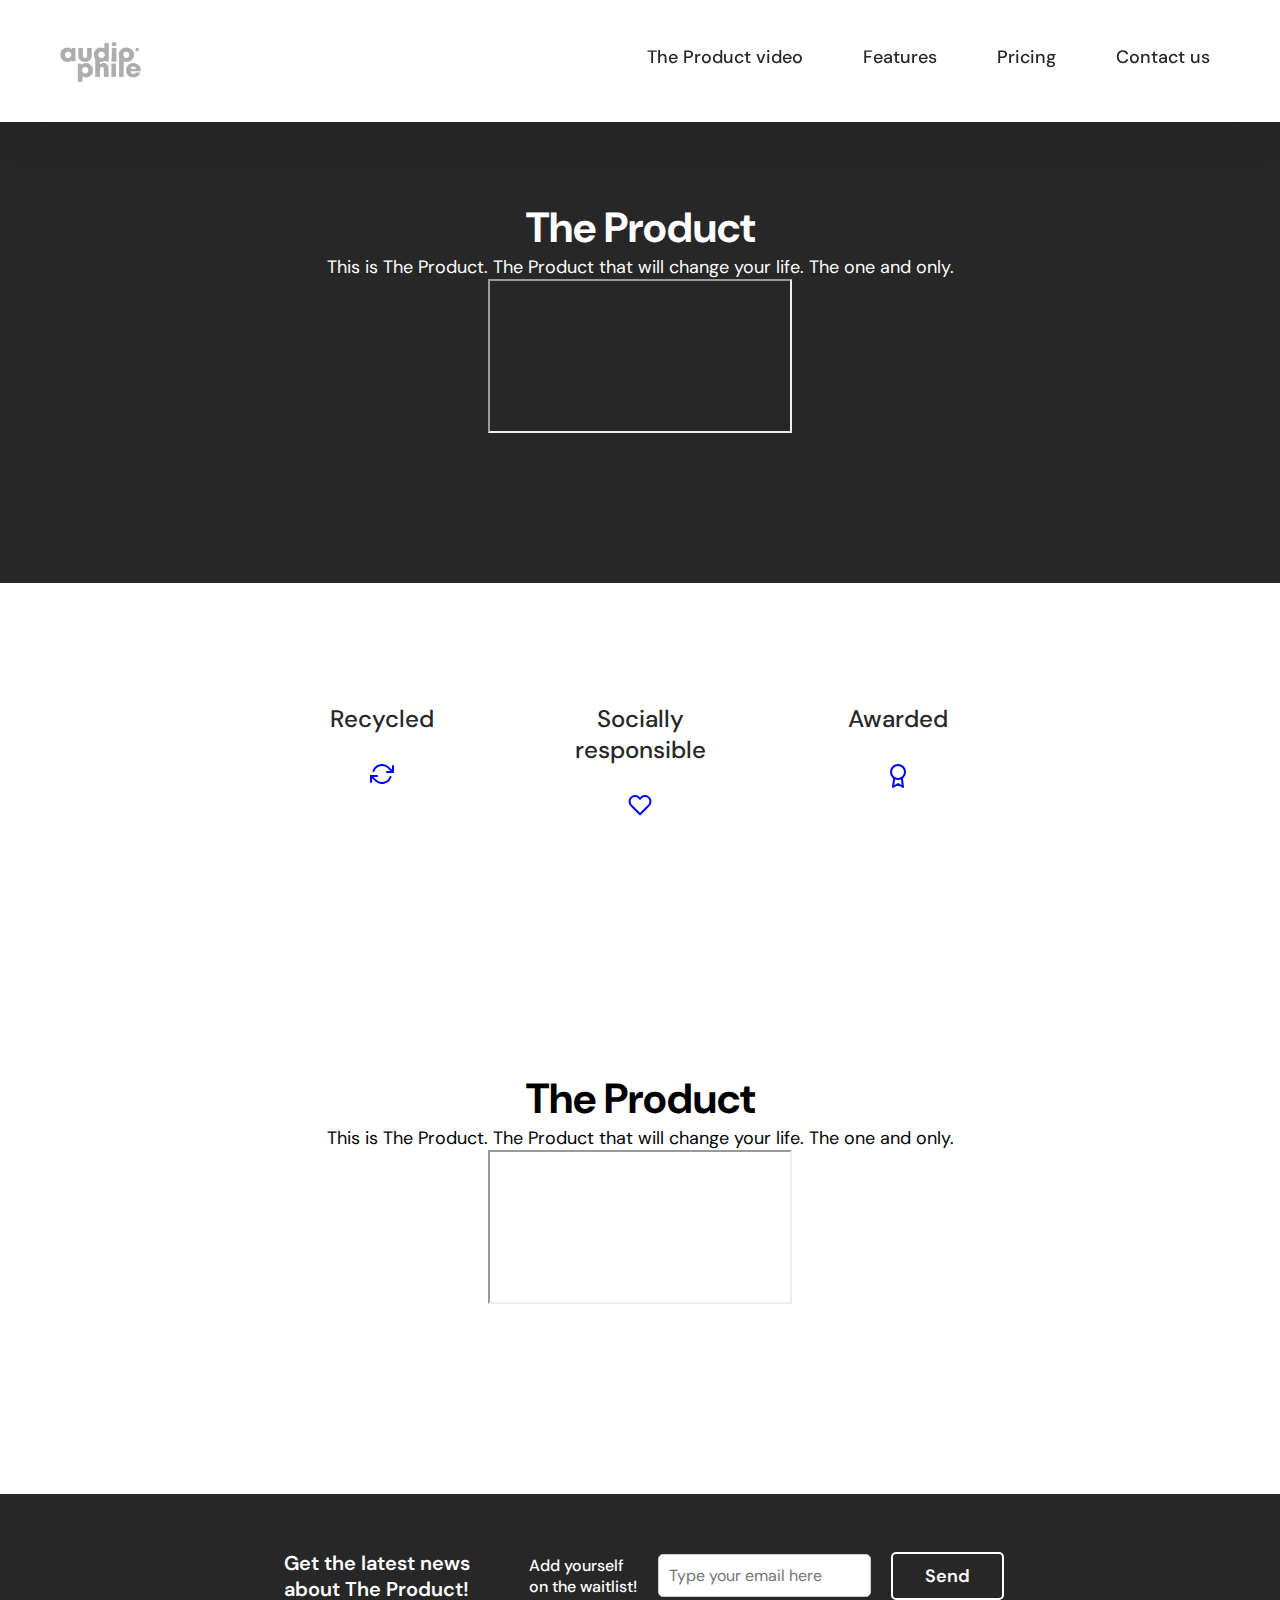
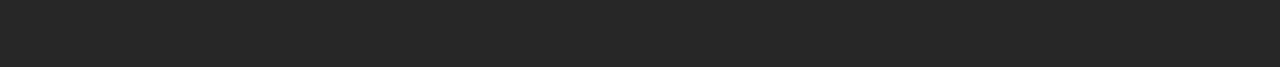
==== Product Page/index.html @ 193c6f66 "adding files" ====
<!DOCTYPE html>
<html lang="en">

<head>
    <meta charset="UTF-8">
    <meta http-equiv="X-UA-Compatible" content="IE=edge">
    <meta name="viewport" content="width=device-width, initial-scale=1.0">
    <link href="./styles.css" rel="stylesheet">
    <title>Produc Page</title>
</head>

<body>

    <div id="header">

        <div id="header-wrap">

            <img id="header-img"
                src="./assets/client-audiophile.png"
                alt="company-logo">

            <nav id="nav-bar">
                <ul id="nav-ul">
                    <li class="nav-li"><a class="nav-link" href="#productvideo">The Product video</a></li>
                    <li class="nav-li"><a class="nav-link" href="#features">Features</a></li>
                    <li class="nav-li"><a class="nav-link" href="#pricing">Pricing</a></li>
                    <li class="nav-li"><a class="nav-link" href="#contact">Contact us</a></li>
                </ul>
            </nav>

        </div>
    </div>




    <section id="productvideo">
        <h1 class="h1--center h1--top h1--light">The Product</h1>


        <p class="p--center p--light">This is The Product. The Product that will change your life. The one and only.</p>


        <iframe id="video" src="https://www.youtube.com/watch?v=cES9stPCMkU">
        </iframe>
    </section>


    <div id="content-wrapper">

        <section id="features">


            <div id="features-content">

                <div class="feature">
                    <h3 class="feature-title">Recycled</h3><svg width="24px" height="20px" viewBox="0 0 24 20"
                        version="1.1" xmlns="http://www.w3.org/2000/svg" xmlns:xlink="http://www.w3.org/1999/xlink">
                        <g id="Page-1" stroke="none" stroke-width="1" fill="none" fill-rule="evenodd"
                            stroke-linecap="round" stroke-linejoin="round">
                            <g id="refresh-cw" transform="translate(1.000000, 1.000000)" stroke="#0000FF"
                                stroke-width="2">
                                <polyline id="Path" points="22 1 22 7 16 7"></polyline>
                                <polyline id="Path" points="0 17 0 11 6 11"></polyline>
                                <path
                                    d="M2.51,6 C3.54088164,3.08681165 5.99426717,0.906218245 9.00828672,0.224258265 C12.0223063,-0.457701715 15.1754408,0.454345733 17.36,2.64 L22,7 M0,11 L4.64,15.36 C6.82455916,17.5456543 9.97769373,18.4577017 12.9917133,17.7757417 C16.0057328,17.0937818 18.4591184,14.9131883 19.49,12"
                                    id="Shape"></path>
                            </g>
                        </g>
                    </svg>
                </div>
                <div class="feature">
                    <h3 class="feature-title">Socially responsible</h3><svg width="24px" height="21px"
                        viewBox="0 0 24 21" version="1.1" xmlns="http://www.w3.org/2000/svg"
                        xmlns:xlink="http://www.w3.org/1999/xlink">

                        <g id="Page-1" stroke="none" stroke-width="1" fill="none" fill-rule="evenodd"
                            stroke-linecap="round" stroke-linejoin="round">
                            <g id="heart" transform="translate(1.000000, 0.000000)" stroke="#0000FF" stroke-width="2">
                                <path
                                    d="M19.84,2.61 C18.8084758,1.57799147 17.409138,0.998174379 15.95,0.998174379 C14.490862,0.998174379 13.0915242,1.57799147 12.06,2.61 L11,3.67 L9.94,2.61 C7.79161231,0.461612378 4.30838771,0.461612404 2.16000006,2.61000006 C0.0116124038,4.75838771 0.0116123778,8.24161231 2.16,10.39 L3.22,11.45 L11,19.23 L18.78,11.45 L19.84,10.39 C20.8720085,9.3584758 21.4518256,7.95913803 21.4518256,6.5 C21.4518256,5.04086197 20.8720085,3.6415242 19.84,2.61 Z"
                                    id="Path"></path>
                            </g>
                        </g>
                    </svg>
                </div>
                <div class="feature">
                    <h3 class="feature-title">Awarded</h3><svg width="16px" height="24px" viewBox="0 0 16 24"
                        version="1.1" xmlns="http://www.w3.org/2000/svg" xmlns:xlink="http://www.w3.org/1999/xlink">

                        <g id="Page-1" stroke="none" stroke-width="1" fill="none" fill-rule="evenodd"
                            stroke-linecap="round" stroke-linejoin="round">
                            <g id="award" transform="translate(1.000000, 1.000000)" stroke="#0000FF" stroke-width="2">
                                <circle id="Oval" cx="7" cy="7" r="7"></circle>
                                <polyline id="Path" points="3.21 12.89 2 22 7 19 12 22 10.79 12.88"></polyline>
                            </g>
                        </g>
                    </svg>
                </div>


        </section>

        <section id="productvdo">
            <h1 class="h1--center h1--top h1--light" style="color: black;">The Product</h1>
    
    
            <p class="p--center p--light" style="color: black;">This is The Product. The Product that will change your life. The one and only.</p>
    
    
            <iframe id="video" src="https://www.youtube.com/watch?v=cES9stPCMkU">
            </iframe>
        </section>

    </div>

    <footer>
        <section id="contact">

            <div class="contact-text">Get the latest news about The Product!</div>


            <div class="form-container">
                <form id="form" action="https://www.freecodecamp.com/email-submit">

                    <label class="form-label" for="email">Add yourself on the waitlist!</label>

                    <input class="input" type="email" id="email" name="email" placeholder="Type your email here"
                        required>


                    <input id="submit" type="submit" form="form" value="Send"></input>

                </form>


            </div>
        </section>
    </footer>


</body>

</html>
---- Product Page/styles.css ----
@import url('https://fonts.googleapis.com/css2?family=DM+Sans:ital,wght@0,400;0,500;0,700;1,400;1,500;1,700&display=swap');

*,
*::after,
*::before {
  margin: 0;
  padding: 0;
  box-sizing: border-box;
  scroll-behavior: smooth;
}

:root {
  --brand-color: rgb(39, 39, 39);
  --primary-text-color: black;
  --black-bg-color: black;
}

body {
  font-family: 'DM sans', sans-serif;
}


h1 {
  font-size: 42px;
}

.h1--top {
  margin-bottom: 0px;
}

.h1--light {
  color: white;
}

.h1--center {
  text-align: center;
}

h2 {
  font-size: 24px;
}

.h2--center {
  text-align: center;
}

p {
  font-size: 18px;
}

.p--light {
  color: white;
}


.p--center {
  text-align: center;
}

#header {
  position: fixed;
  width: 100%;
  height: auto;
  background-color: white;
  z-index: 1000;
  margin-top: -8px;
  box-shadow: 0px 0px 50px 5px rgba(0, 0, 0, 0.1);
}

#header-wrap {
  display: flex;
  justify-content: space-between;
  align-items: center;
  max-width: 1300px;
  margin: 0 auto;
  padding: 20px 40px 20px 40px;
}

#header-img {
  padding: 20px;
  padding-top: 30px;
  height: 90px;
  width: auto;
}

#nav-bar {
  display: flex;

}

#nav-ul {
  list-style: none;
  display: flex;

}

.nav-li {
  padding: 20px 30px 20px 30px;
}


.nav-link {
  color: var(--brand-color);
  font-size: 18px;
  font-family: 'DM Sans', sans-serif;
  font-weight: 500;
  text-decoration: none;
}

#content-wrapper {
  max-width: 800px;
  height: auto;
  padding: 40px 40px 40px 40px;
  margin: 0 auto;
  position: relative;
}

.page-spacer {
  padding: 20px;
}

.page-spacer--small {
  padding: 5px;
}

#productvideo {
  background-color: var(--brand-color);
  height: auto;
  padding: 200px 40px 150px 40px;
  margin: 0 auto;
  position: relative;
  display: flex;
  flex-direction: column;
  margin: 0 auto;

}

#productvdo {
  height: auto;
  padding: 200px 40px 150px 40px;
  margin: 0 auto;
  position: relative;
  display: flex;
  flex-direction: column;
  margin: 0 auto;
}

#video {
  margin: 0 auto;
}

#features {
  padding: 40px 0px 20px 0px;
}


#features-content {
  display: flex;
  flex-direction: row;
  justify-content: space-between;
  align-items: flex-start;
  flex-wrap: wrap;
  gap: 3rem;
}

.feature {
  text-align: center;
  color: var(--brand-color);

  flex-basis: 28.4%;
  padding: 40px 10px 30px 10px;

}

.feature-title {
  font-size: 24px;
  font-weight: 500;
  margin: 0 auto;
  text-align: center;
  padding-bottom: 30px;
}

#pricing {
  padding: 20px 0px 20px 0px;
  display: flex;
  flex-direction: column;
  margin: 0 auto;
}

#pricing-options {
  display: flex;
  flex-direction: row;
  justify-content: space-between;
  flex-wrap: wrap;

}

.pricing-content {
  display: flex;
  flex-direction: column;
  background-color: var(--brand-color);
  border: 2px solid var(--brand-color);
  color: white;
  border-radius: 5px;
  flex-basis: 28.4%;
  padding: 10px 10px 10px 10px;
  margin-bottom: 10px;

}

.price-title {
  font-size: 24px;
  font-weight: 500;
  margin: 0 auto;
  text-align: center;
  padding-top: 20px;
  padding-bottom: 10px;
}

.pricing-price {
  font-size: 22px;
  font-weight: 500;
  margin: 0 auto;
  text-align: center;
  padding-bottom: 10px;
}

.hr--price {
  width: 75%;
}

.pricing-list {
  padding: 0px 60px 0px 60px;
}

.price-feature {
  padding: 5px 0px 5px 0px;
}

footer {
  background-color: var(--brand-color);
  margin-left: -8px;
  padding: 40px 0px 50px 0px;
  margin-right: -16px;
  margin-bottom: -8px;
}

#contact {
  max-width: 800px;
  margin: 0 auto;
  display: flex;
  flex-direction: row;
  flex-wrap: wrap;
  padding-left: 40px;
  padding-right: 40px;
  justify-content: space-between;
  align-items: center;
}

.contact-text {
  color: white;
  flex-basis: 28.4%;
  font-size: 20px;
  font-weight: 600;
}

.form-container {
  display: flex;
  flex-basis: 66%;
}

#form {
  width: 100%;
  font-family: 'DM sans';
  display: flex;
  align-items: center;
  justify-content: space-between;

}

.form-label {
  color: white;
  flex-basis: 26%;
  font-size: 16px;
  font-weight: 500;
}

.input {
  flex-basis: 50%;
  padding: 10px;
  font-size: 16px;
  font-family: 'DM sans';
  border-radius: 5px;
  border: 1px solid #cccccc;
  margin: 20px;
}

#submit {
  flex-basis: 25%;
  font-family: 'DM sans';
  padding: 10px 30px 10px 30px;
  font-size: 16px;
  border-radius: 5px;
  border: 2px solid white;
  background-color: var(--brand-color);
  color: white;
  font-weight: 600;
  font-size: 18px;
}

#submit:hover {
  background-color: black;
  border-color: white;
}

/* mobile views */
@media all and (max-width:1000px) {

  #header-wrap {
    justify-content: center;
  }


  #nav-ul {
    display: none;
  }

  #features-content {

    flex-direction: column;

  }

  .feature {
    flex-basis: 200%;


  }

  #contact {
    flex-direction: column;
    align-items: stretch;
    margin: 0 auto;

  }

  .contact-text {
    margin: 0 auto;
    padding: 0px 0px 20px 0px;

  }

  #form-container {
    margin: 0 auto;
    flex-basis: 100%;
    flex-direction: column;
    justify-content: space-between;

  }

  #form {
    margin: 0 auto;
    flex-basis: 100%;
    align-items: center;
    justify-content: center;


  }

  .pricing-options {
    flex-direction: column;
    justify-content: center;

  }


  .pricing-content {
    flex-basis: 100%;
  }

  .pricing-list {
    margin: 0 auto;
  }


  #contact {
    margin: 0 auto;
    padding: 20px;
    display: flex;
    flex-direction: column;
    flex-wrap: wrap;
    justify-content: space-between;
    align-items: center;
  }

  #form {
    align-items: flex-start;

  }


  .form-label {
    font-weight: 500;
  }

  .input {
    margin-top: 0px;
    flex-basis: 60%;
  }

  #submit {
    flex-basis: 200px;
    flex-basis: 0;
  }
}

@media all and (max-width: 600px) {
  #header-wrap {
    display: flex;
    flex-direction: column;
    max-width: 1300px;
    margin: 0 auto;
    padding: 40px 40px 40px 40px;
  }

  #header-img {
    margin: 0 auto;
    max-width: 200px;
    height: auto;
  }

  #nav-ul {
    display: none;
    flex-direction: column;
    margin: 0 auto;
    text-align: center;
  }

  .form-label {
    font-size: 13px;
    font-weight: 500;
  }

}

/* end of mobile view */
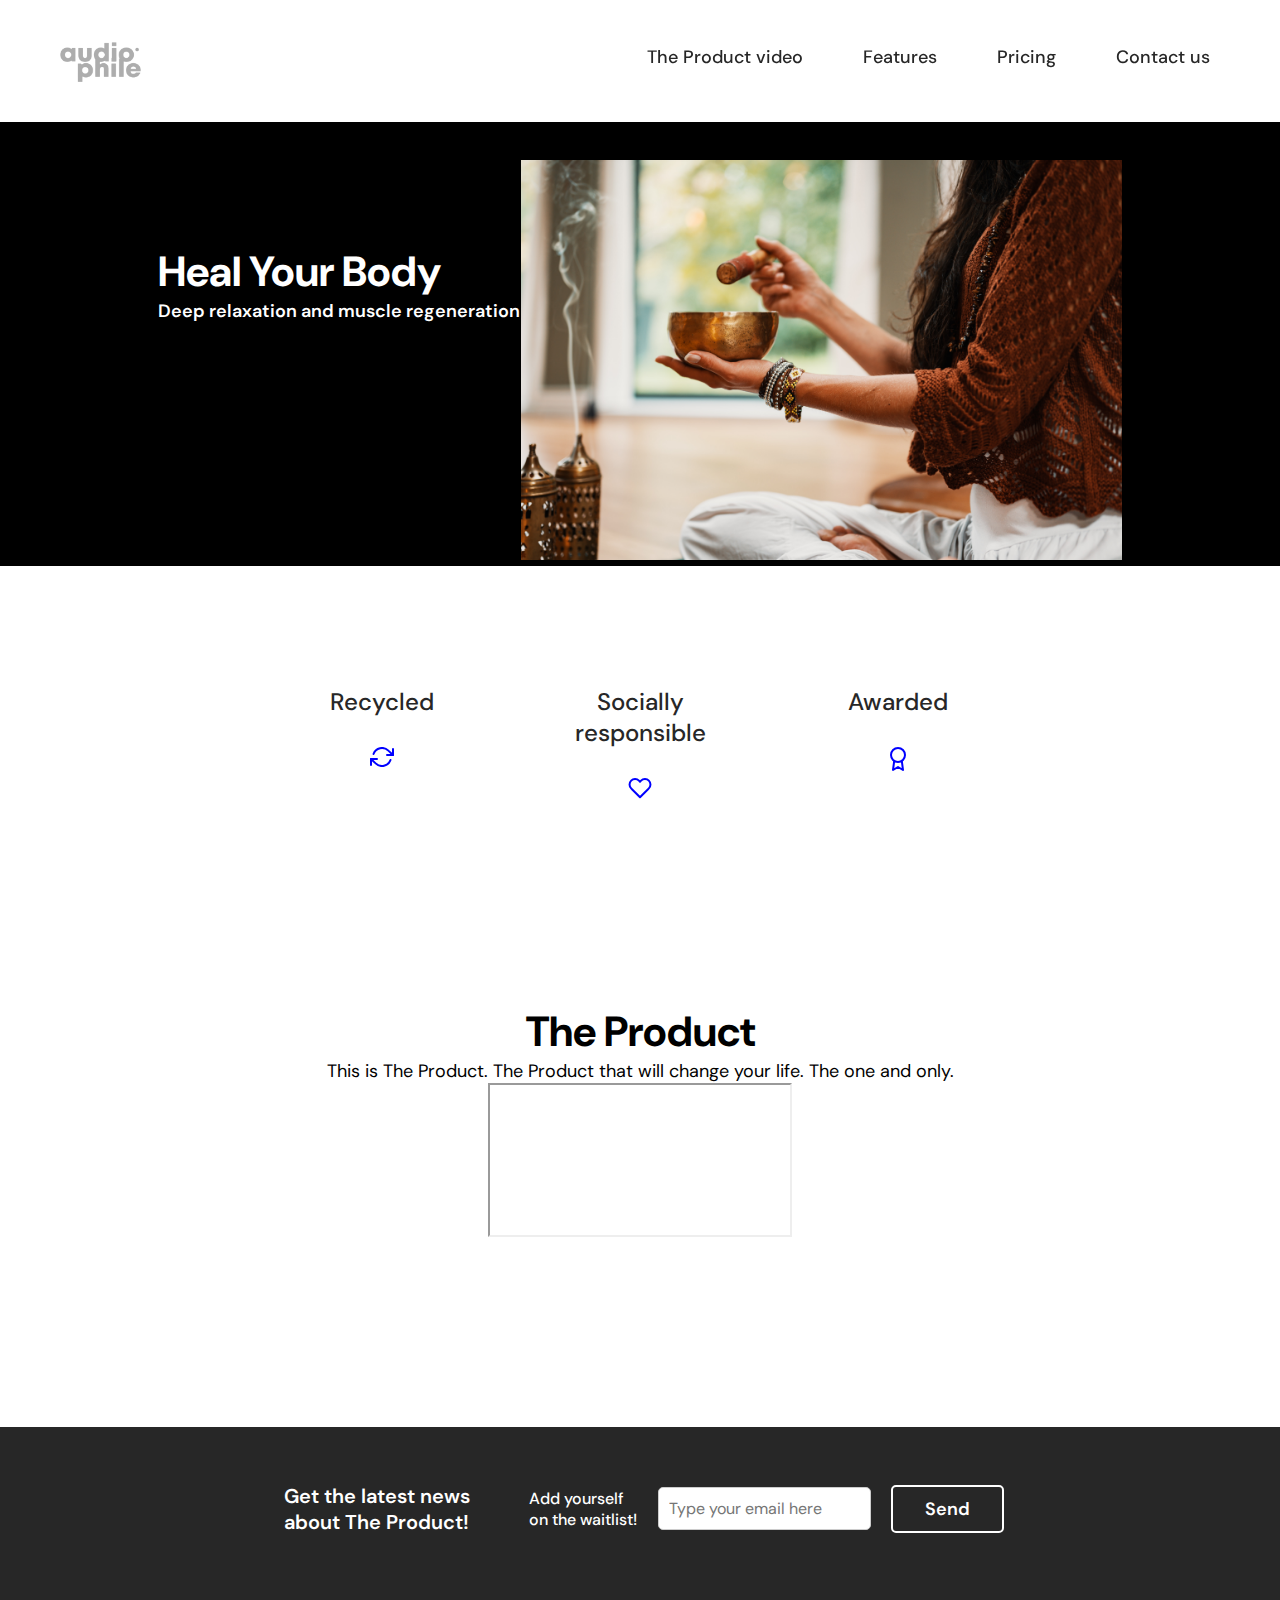
==== commit 975e02c8: "completed all the projects but need to update soon" ====
--- a/Product Page/index.html
+++ b/Product Page/index.html
@@ -11,7 +11,7 @@
 
 <body>
 
-    <div id="header">
+    <header id="header">
 
         <div id="header-wrap">
 
@@ -23,26 +23,27 @@
                 <ul id="nav-ul">
                     <li class="nav-li"><a class="nav-link" href="#productvideo">The Product video</a></li>
                     <li class="nav-li"><a class="nav-link" href="#features">Features</a></li>
-                    <li class="nav-li"><a class="nav-link" href="#pricing">Pricing</a></li>
+                    <li class="nav-li"><a class="nav-link" href="#product">Pricing</a></li>
                     <li class="nav-li"><a class="nav-link" href="#contact">Contact us</a></li>
                 </ul>
             </nav>
 
         </div>
-    </div>
+    </header>
 
 
 
 
     <section id="productvideo">
-        <h1 class="h1--center h1--top h1--light">The Product</h1>
-
-
-        <p class="p--center p--light">This is The Product. The Product that will change your life. The one and only.</p>
-
-
-        <iframe id="video" src="https://www.youtube.com/watch?v=cES9stPCMkU">
-        </iframe>
+        <div class="home-page">
+            <div class="contact-text">
+                <h1>Heal Your Body</h1>
+                <p>Deep relaxation and muscle regeneration</p>
+            </div>
+            <div class="contact-text a">
+                <img src="./assets/product.jpg" alt="sound bowl" height="400px">
+            </div>
+        </div>
     </section>
 
 
@@ -101,7 +102,7 @@
 
         </section>
 
-        <section id="productvdo">
+        <section id="product">
             <h1 class="h1--center h1--top h1--light" style="color: black;">The Product</h1>
     
     
--- a/Product Page/styles.css
+++ b/Product Page/styles.css
@@ -123,21 +123,22 @@
   padding: 5px;
 }
 
-#productvideo {
-  background-color: var(--brand-color);
+.home-page {
+  background-color: var(--black-bg-color);
+  display: flex;
+  align-items: center;
   height: auto;
-  padding: 200px 40px 150px 40px;
-  margin: 0 auto;
-  position: relative;
-  display: flex;
-  flex-direction: column;
-  margin: 0 auto;
-
-}
-
-#productvdo {
+  justify-content: center;
+
+}
+
+.a {
+  margin-top: 10rem;
+}
+
+#product {
   height: auto;
-  padding: 200px 40px 150px 40px;
+  padding: 150px 40px 150px 40px;
   margin: 0 auto;
   position: relative;
   display: flex;
